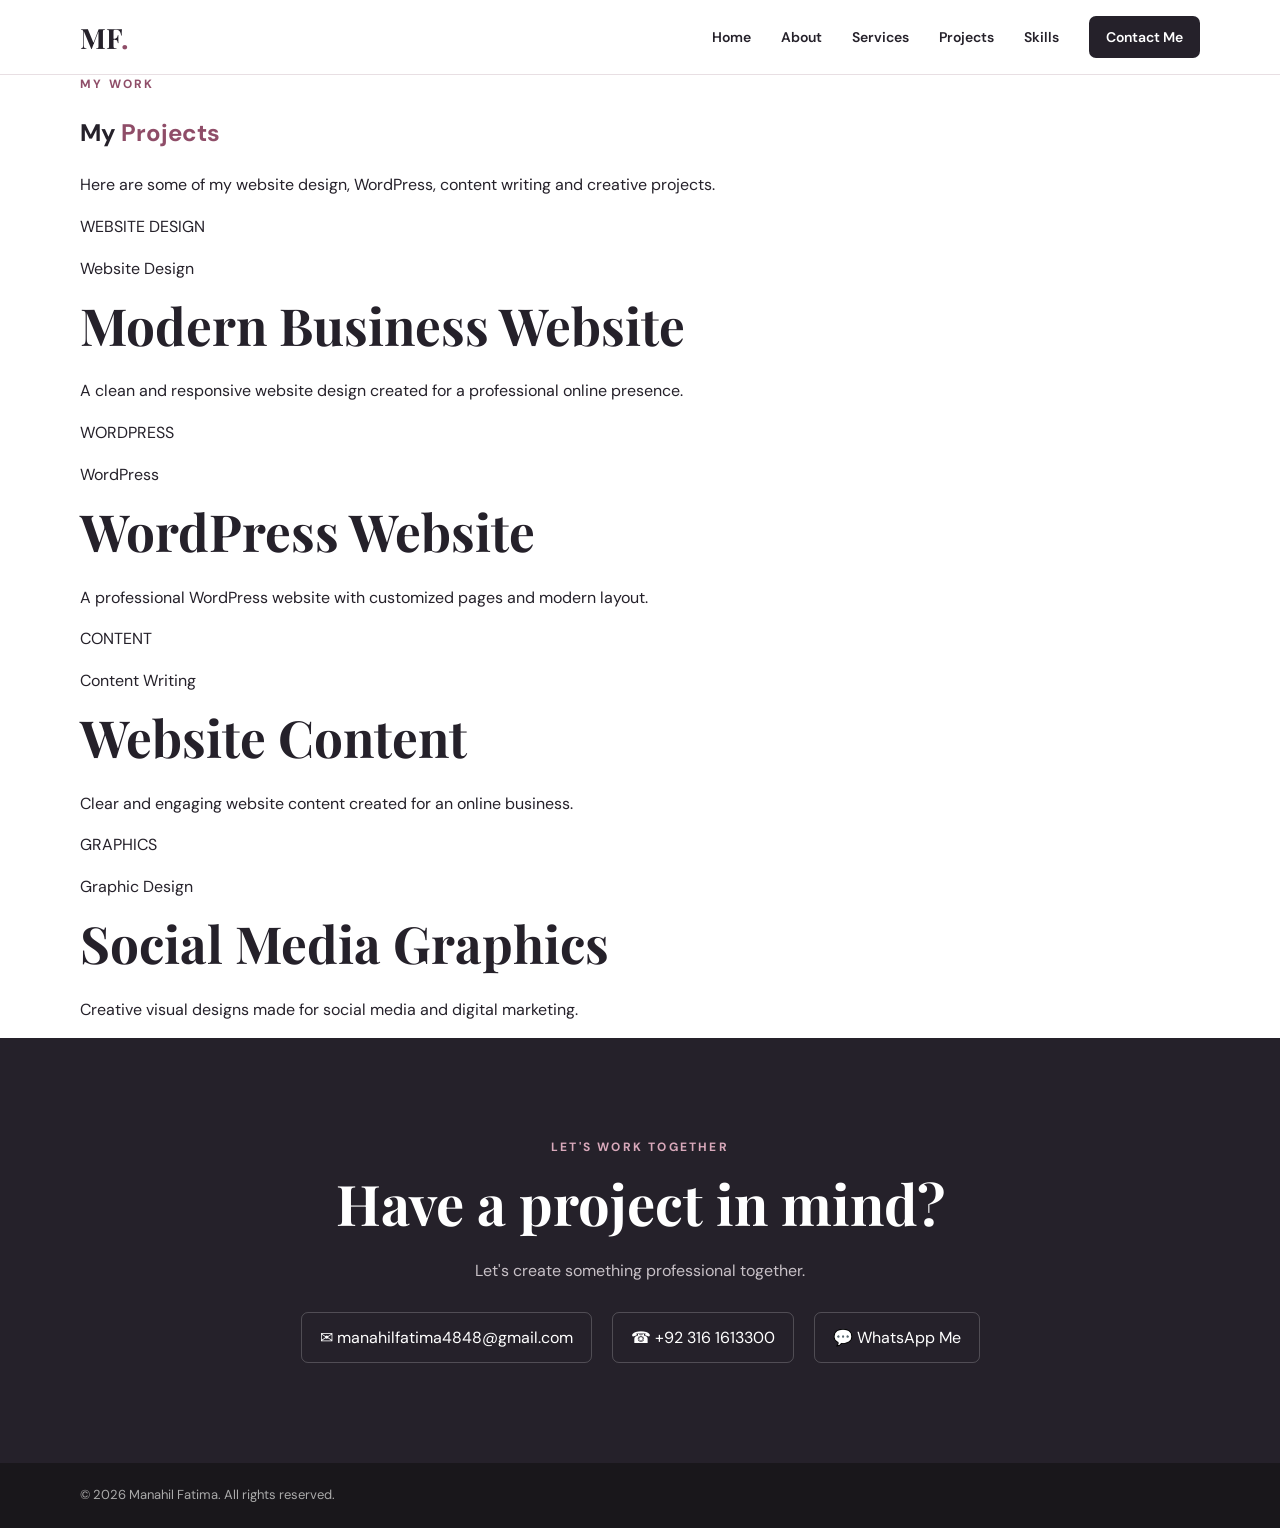
==== projects.html @ f76dbd4e "Create projects.html" ====
<!DOCTYPE html>
<html lang="en">
<head>
    <meta charset="UTF-8">
    <meta name="viewport" content="width=device-width, initial-scale=1.0">

    <title>Projects | Manahil Fatima</title>

    <link rel="preconnect" href="https://fonts.googleapis.com">
    <link rel="preconnect" href="https://fonts.gstatic.com" crossorigin>

    <link href="https://fonts.googleapis.com/css2?family=DM+Sans:wght@400;500;600;700&family=Playfair+Display:wght@600;700&display=swap" rel="stylesheet">

    <link rel="stylesheet" href="style.css">
</head>

<body>

<header class="nav-wrap">
    <nav class="nav container">

        <a class="logo" href="index.html">
            MF<span>.</span>
        </a>

        <div class="nav-links">
            <a href="index.html">Home</a>
            <a href="index.html#about">About</a>
            <a href="services.html">Services</a>
            <a href="projects.html">Projects</a>
            <a href="index.html#skills">Skills</a>
            <a href="index.html#contact" class="nav-btn">
                Contact Me
            </a>
        </div>

    </nav>
</header>


<section class="projects-page">

    <div class="container">

        <p class="eyebrow">MY WORK</p>

        <h1>
            My <span>Projects</span>
        </h1>

        <p class="projects-intro">
            Here are some of my website design, WordPress,
            content writing and creative projects.
        </p>


        <div class="project-grid">

            <article class="project-card">
                <div class="project-image">WEBSITE DESIGN</div>
                <div class="project-content">
                    <p class="project-type">Website Design</p>
                    <h2>Modern Business Website</h2>
                    <p>
                        A clean and responsive website design
                        created for a professional online presence.
                    </p>
                </div>
            </article>


            <article class="project-card">
                <div class="project-image">WORDPRESS</div>
                <div class="project-content">
                    <p class="project-type">WordPress</p>
                    <h2>WordPress Website</h2>
                    <p>
                        A professional WordPress website with
                        customized pages and modern layout.
                    </p>
                </div>
            </article>


            <article class="project-card">
                <div class="project-image">CONTENT</div>
                <div class="project-content">
                    <p class="project-type">Content Writing</p>
                    <h2>Website Content</h2>
                    <p>
                        Clear and engaging website content
                        created for an online business.
                    </p>
                </div>
            </article>


            <article class="project-card">
                <div class="project-image">GRAPHICS</div>
                <div class="project-content">
                    <p class="project-type">Graphic Design</p>
                    <h2>Social Media Graphics</h2>
                    <p>
                        Creative visual designs made for
                        social media and digital marketing.
                    </p>
                </div>
            </article>

        </div>

    </div>

</section>


<section class="contact">

    <div class="container contact-inner">

        <p class="eyebrow">LET'S WORK TOGETHER</p>

        <h2>Have a project in mind?</h2>

        <p>Let's create something professional together.</p>

        <div class="contact-links">

            <a href="mailto:manahilfatima4848@gmail.com">
                ✉ manahilfatima4848@gmail.com
            </a>

            <a href="tel:+923161613300">
                ☎ +92 316 1613300
            </a>

            <a
                href="https://wa.me/923161613300"
                target="_blank"
                class="whatsapp-contact">
                💬 WhatsApp Me
            </a>

        </div>

    </div>

</section>


<footer>
    <div class="container">
        © 2026 Manahil Fatima. All rights reserved.
    </div>
</footer>

</body>
</html>
---- style.css ----
:root{--ink:#25212a;--muted:#716b76;--accent:#8f4d68;--soft:#f8f3f5;--line:#e8dfe3;--white:#fff}*{box-sizing:border-box}html{scroll-behavior:smooth}body{margin:0;font-family:"DM Sans",sans-serif;color:var(--ink);line-height:1.6}.container{width:min(1120px,92%);margin:auto}.nav-wrap{position:sticky;top:0;background:rgba(255,255,255,.94);backdrop-filter:blur(10px);z-index:10;border-bottom:1px solid var(--line)}.nav{height:74px;display:flex;align-items:center;justify-content:space-between}.logo{font:700 28px "Playfair Display";color:var(--ink);text-decoration:none}.logo span,h1 span,h2 span{color:var(--accent)}.nav-links{display:flex;gap:30px;align-items:center}.nav-links a{color:var(--ink);text-decoration:none;font-weight:600;font-size:14px}.nav-btn{background:var(--ink)!important;color:#fff!important;padding:10px 17px;border-radius:7px}.menu{display:none;border:0;background:none;font-size:25px}.hero{min-height:650px;display:grid;grid-template-columns:1.25fr .75fr;align-items:center;gap:50px}.eyebrow{font-size:12px;letter-spacing:2.2px;font-weight:700;color:var(--accent);margin:0 0 14px}.hero h1{font:700 clamp(46px,6vw,76px)/1.05 "Playfair Display";margin:0 0 25px;max-width:760px}.lead{font-size:18px;color:var(--muted);max-width:650px}.actions{display:flex;gap:12px;margin-top:30px}.btn{padding:13px 20px;border-radius:7px;text-decoration:none;font-weight:700}.primary{background:var(--accent);color:#fff}.secondary{border:1px solid var(--line);color:var(--ink)}.hero-card{height:410px;background:var(--soft);border-radius:28px;position:relative;display:grid;place-items:center}.portrait{width:220px;height:270px;border-radius:110px 110px 35px 35px;background:var(--accent);color:#fff;display:grid;place-items:center;font:700 72px "Playfair Display";box-shadow:0 25px 55px #5f344833}.mini-card{position:absolute;left:18px;bottom:25px;background:#fff;padding:13px 18px;border-radius:12px;box-shadow:0 10px 30px #2a1c2215}.mini-card.second{left:auto;right:18px;top:25px}.mini-card strong{display:block;font-size:22px}.mini-card small{color:var(--muted)}.section{padding:95px 0}.light{background:var(--soft)}h2{font:700 clamp(34px,4vw,52px)/1.1 "Playfair Display";margin:0 0 25px}.about-grid,.skills-grid,.experience,.edu-box{display:grid;grid-template-columns:1fr 1fr;gap:80px;align-items:start}.text{color:var(--muted);font-size:17px}.cards{display:grid;grid-template-columns:repeat(3,1fr);gap:20px}.card{background:#fff;padding:32px;border:1px solid var(--line);border-radius:15px}.icon{width:48px;height:48px;border-radius:12px;background:var(--soft);color:var(--accent);display:grid;place-items:center;font-weight:700;font-size:21px}.card h3{font-size:20px}.card p{color:var(--muted)}.skill{margin-bottom:25px}.skill span{font-weight:700}.skill b{float:right;font-size:13px;color:var(--muted)}.skill i{display:block;height:7px;background:var(--line);border-radius:10px;margin-top:8px;overflow:hidden}.skill em{display:block;height:100%;background:var(--accent);border-radius:10px}.timeline>div{border-left:2px solid var(--accent);padding-left:25px}.timeline span{font-size:12px;color:var(--accent);font-weight:700}.timeline h3{font-size:22px;margin:5px 0}.timeline p,.edu-box p{color:var(--muted)}.language{border-left:1px solid var(--line);padding-left:45px}.language strong{display:inline-block;border:1px solid var(--line);padding:9px 16px;border-radius:30px;margin:4px 8px 0 0}.contact{background:var(--ink);color:#fff;padding:100px 0;text-align:center}.contact .eyebrow{color:#d9a9bb}.contact h2{font-size:56px}.contact p:not(.eyebrow){color:#c8c1c7}.contact-links{display:flex;justify-content:center;gap:20px;flex-wrap:wrap;margin-top:28px}.contact-links a{color:#fff;text-decoration:none;border:1px solid #ffffff33;padding:12px 18px;border-radius:7px}footer{background:#19171b;color:#aaa;padding:22px 0;font-size:13px}@media(max-width:760px){.nav-links{display:none;position:absolute;top:74px;left:0;right:0;background:#fff;padding:20px;flex-direction:column;border-bottom:1px solid var(--line)}.nav-links.open{display:flex}.menu{display:block}.hero,.about-grid,.skills-grid,.experience,.edu-box{grid-template-columns:1fr;gap:35px}.hero{padding:70px 0;min-height:auto}.hero-card{height:330px}.cards{grid-template-columns:1fr}.section{padding:70px 0}.contact h2{font-size:42px}.language{border-left:0;padding-left:0}}.whatsapp {
.whatsapp-contact {
    background: #25D366 !important;
    color: white !important;
    border: 1px solid #25D366 !important;
}

.whatsapp-contact:hover {
    background: #1ebe5d !important;
}
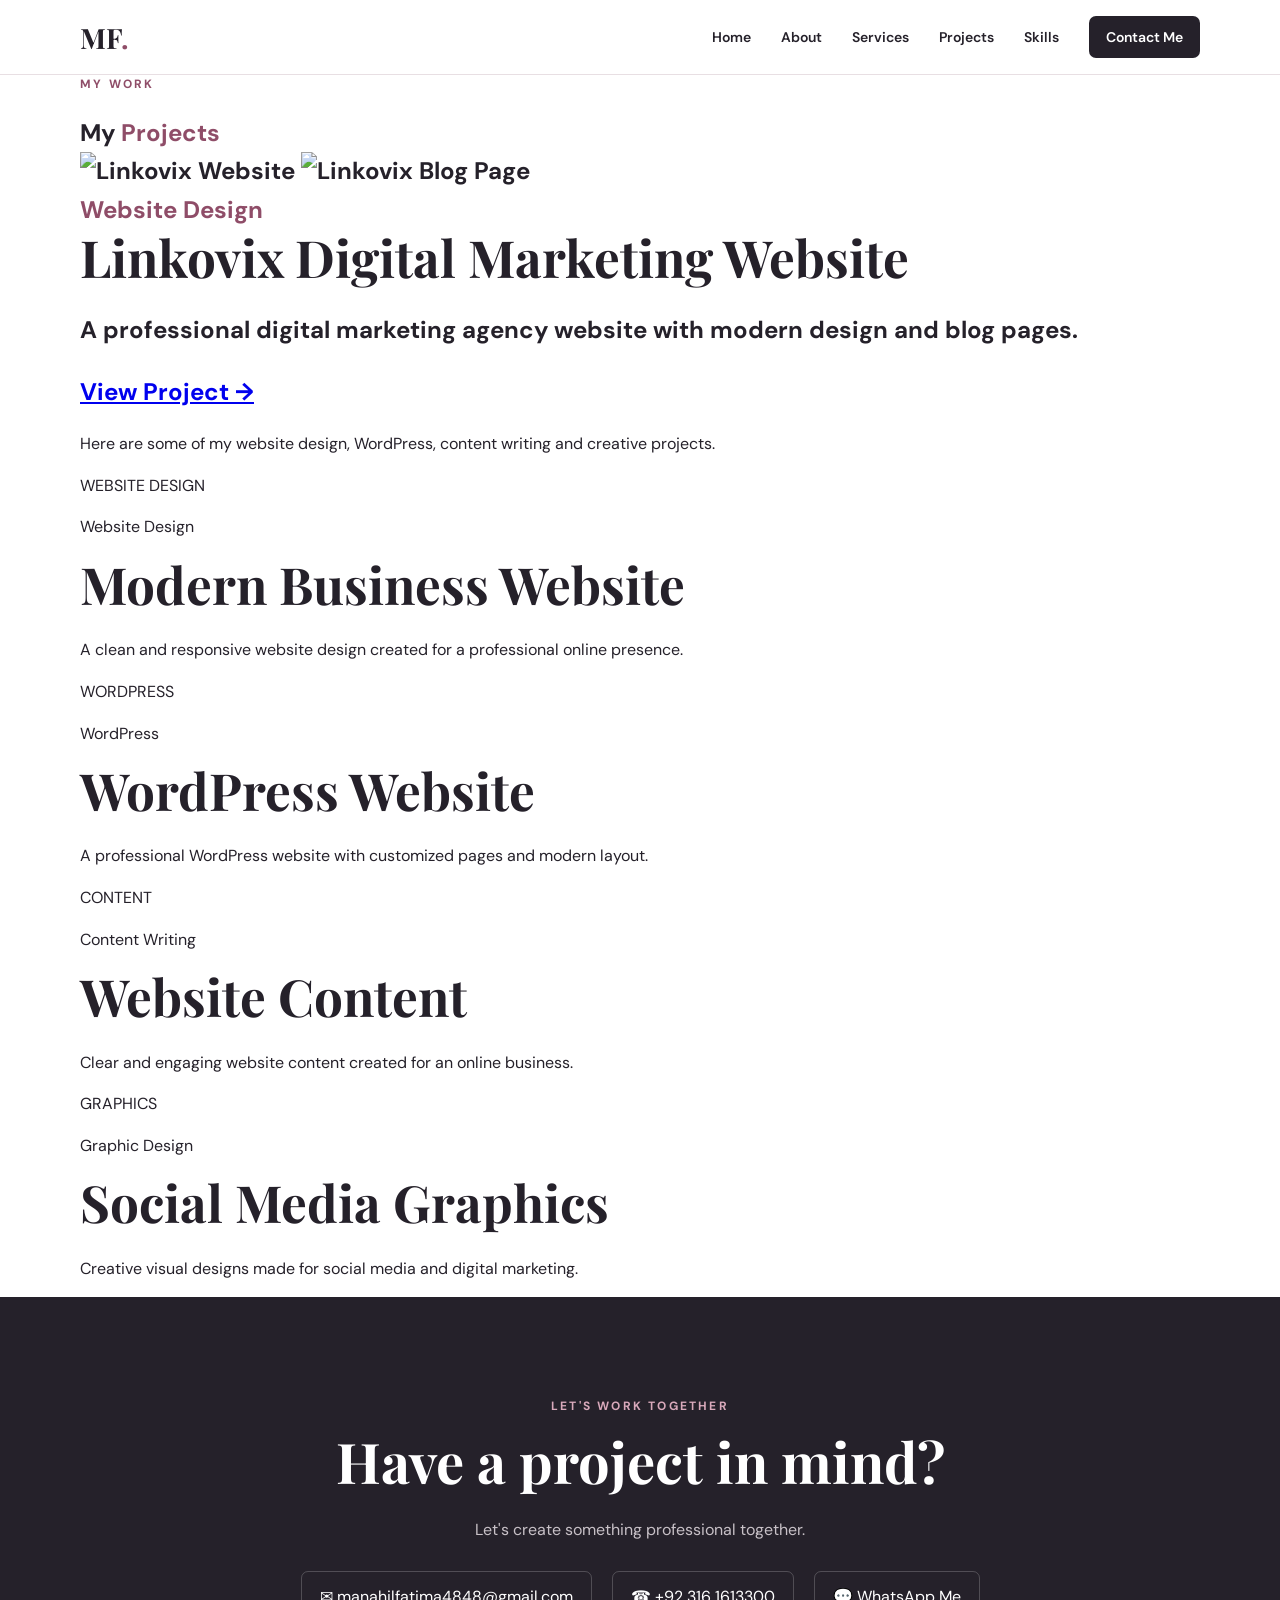
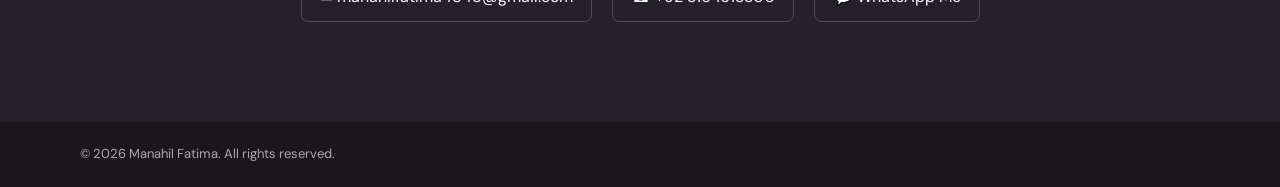
==== commit 5aebec8f: "Update projects.html" ====
--- a/projects.html
+++ b/projects.html
@@ -46,6 +46,25 @@
 
         <h1>
             My <span>Projects</span>
+            <div class="project-card">
+    <div class="project-images">
+        <img src="linkovix-home.png" alt="Linkovix Website">
+        <img src="linkovix-blog.png" alt="Linkovix Blog Page">
+    </div>
+
+    <div class="project-content">
+        <span class="project-type">Website Design</span>
+        <h2>Linkovix Digital Marketing Website</h2>
+        <p>
+            A professional digital marketing agency website with
+            modern design and blog pages.
+        </p>
+
+        <a href="https://linkovix.io/" target="_blank" class="project-btn">
+            View Project →
+        </a>
+    </div>
+</div>
         </h1>
 
         <p class="projects-intro">
